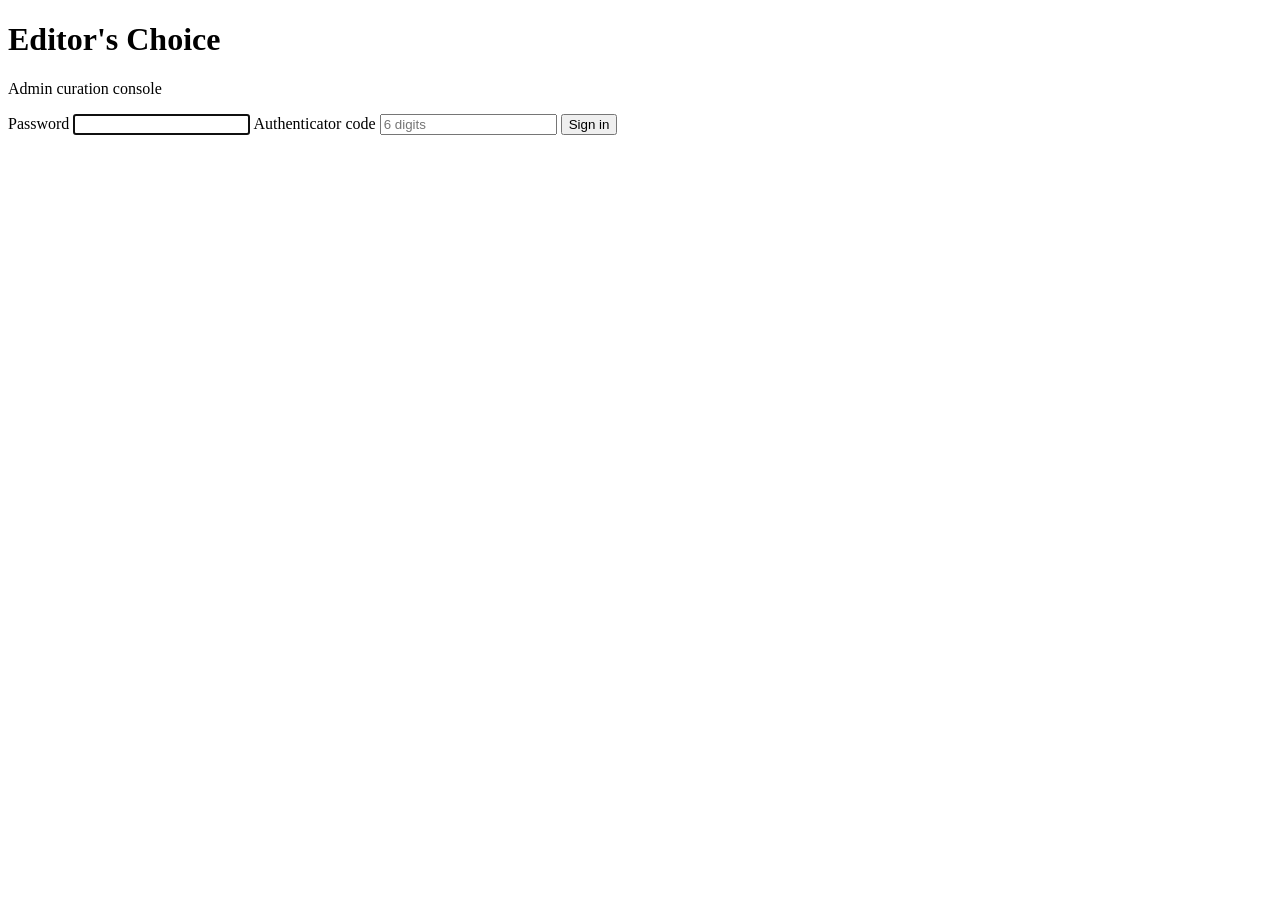
==== curator/login.html @ 3afc6744 "webapp: initialize simple UI frontend files" ====
<!DOCTYPE html>
<html lang="en">
<head>
  <meta charset="utf-8" />
  <meta name="viewport" content="width=device-width, initial-scale=1" />
  <meta name="robots" content="noindex, nofollow" />
  <title>Editor's Choice — Sign in</title>
  <link rel="stylesheet" href="/style.css" />
</head>
<body class="login-page">
  <main class="login-card">
    <h1>Editor's Choice</h1>
    <p class="login-sub">Admin curation console</p>

    <form id="login-form" autocomplete="off">
      <label for="password">Password</label>
      <input id="password" name="password" type="password" required autofocus />

      <label for="code">Authenticator code</label>
      <input id="code" name="code" type="text" inputmode="numeric" pattern="[0-9]*"
             maxlength="6" placeholder="6 digits" required />

      <button type="submit" id="login-btn">Sign in</button>
      <p id="login-error" class="login-error" role="alert" hidden></p>
    </form>
  </main>

  <script>
    const form = document.getElementById("login-form");
    const btn = document.getElementById("login-btn");
    const err = document.getElementById("login-error");

    form.addEventListener("submit", async (e) => {
      e.preventDefault();
      err.hidden = true;
      btn.disabled = true;
      btn.textContent = "Checking…";

      try {
        const res = await fetch("/login", {
          method: "POST",
          headers: { "Content-Type": "application/json" },
          body: JSON.stringify({
            password: document.getElementById("password").value,
            code: document.getElementById("code").value.trim(),
          }),
        });

        if (res.ok) {
          window.location.assign("/");
          return;
        }

        const data = await res.json().catch(() => ({}));
        err.textContent = data.error || "Wrong password or code.";
        err.hidden = false;
      } catch {
        err.textContent = "Network error. Try again.";
        err.hidden = false;
      } finally {
        btn.disabled = false;
        btn.textContent = "Sign in";
      }
    });
  </script>
</body>
</html>
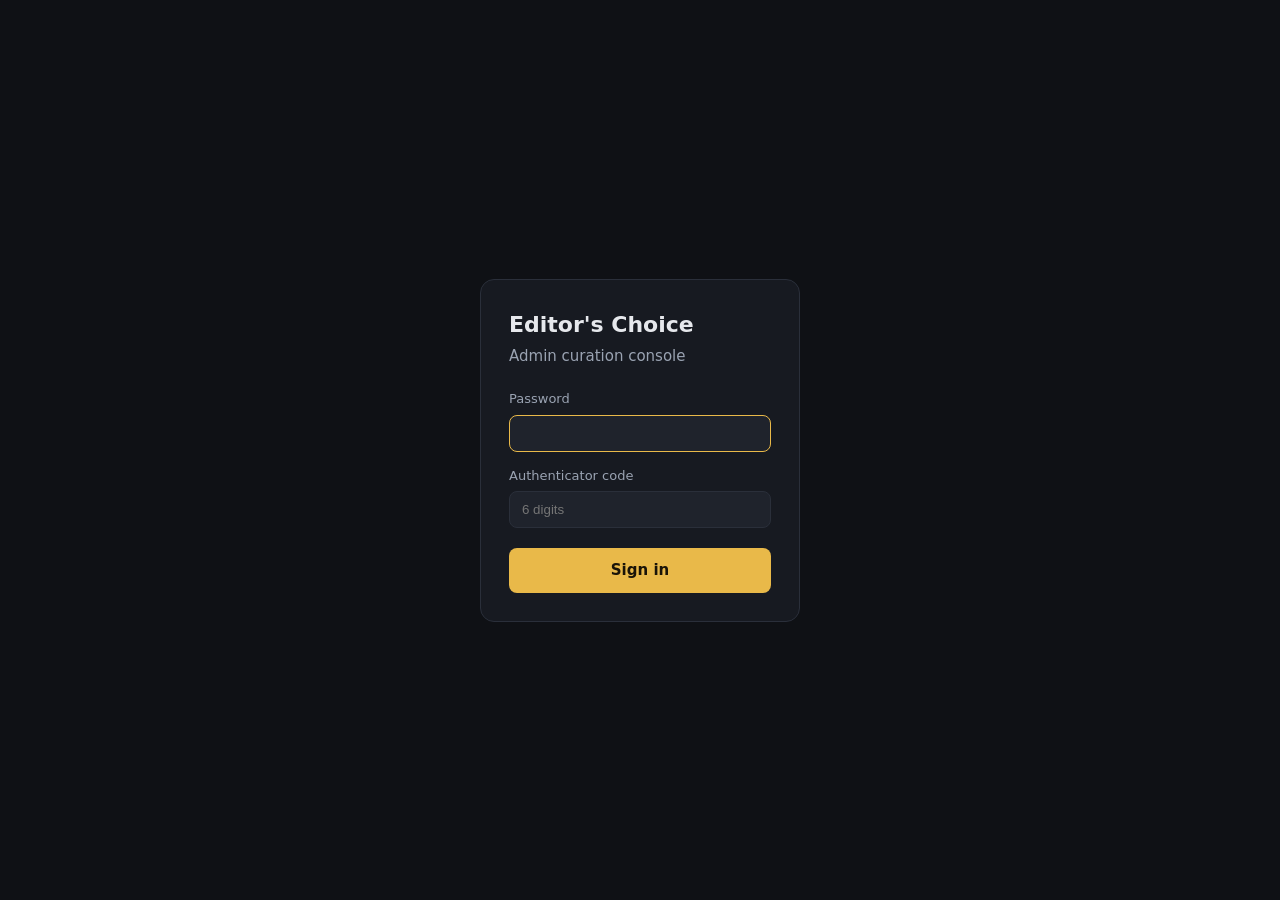
==== commit 2a660731: "webapp: setup TOTP via qrcodes on UI" ====
--- a/curator/login.html
+++ b/curator/login.html
@@ -5,7 +5,7 @@
   <meta name="viewport" content="width=device-width, initial-scale=1" />
   <meta name="robots" content="noindex, nofollow" />
   <title>Editor's Choice — Sign in</title>
-  <link rel="stylesheet" href="/style.css" />
+  <link rel="stylesheet" href="style.css" />
 </head>
 <body class="login-page">
   <main class="login-card">
@@ -16,42 +16,83 @@
       <label for="password">Password</label>
       <input id="password" name="password" type="password" required autofocus />
 
+      <div id="enroll-panel" hidden>
+        <p class="enroll-info">Scan this QR code with your authenticator app, then enter the 6-digit code below.</p>
+        <div id="qrcode"></div>
+        <p class="enroll-secret-label">Or enter this key manually:</p>
+        <code id="totp-secret" class="enroll-secret"></code>
+      </div>
+
       <label for="code">Authenticator code</label>
       <input id="code" name="code" type="text" inputmode="numeric" pattern="[0-9]*"
-             maxlength="6" placeholder="6 digits" required />
+             maxlength="6" placeholder="6 digits" />
 
       <button type="submit" id="login-btn">Sign in</button>
       <p id="login-error" class="login-error" role="alert" hidden></p>
     </form>
   </main>
 
+  <script src="qrcode.js"></script>
   <script>
     const form = document.getElementById("login-form");
     const btn = document.getElementById("login-btn");
     const err = document.getElementById("login-error");
+    const enrollPanel = document.getElementById("enroll-panel");
+    const qrContainer = document.getElementById("qrcode");
+    const secretDisplay = document.getElementById("totp-secret");
+    const pwInput = document.getElementById("password");
+    const codeInput = document.getElementById("code");
+
+    let isEnrolling = false;
 
     form.addEventListener("submit", async (e) => {
       e.preventDefault();
       err.hidden = true;
       btn.disabled = true;
-      btn.textContent = "Checking…";
+      btn.textContent = "Checking\u2026";
 
       try {
-        const res = await fetch("/login", {
+        const body = { password: pwInput.value };
+        if (codeInput.value.trim()) {
+          body.code = codeInput.value.trim();
+        }
+
+        const res = await fetch("login", {
           method: "POST",
           headers: { "Content-Type": "application/json" },
-          body: JSON.stringify({
-            password: document.getElementById("password").value,
-            code: document.getElementById("code").value.trim(),
-          }),
+          body: JSON.stringify(body),
         });
 
         if (res.ok) {
-          window.location.assign("/");
+          window.location.assign("./");
           return;
         }
 
         const data = await res.json().catch(() => ({}));
+
+        if (data.enroll) {
+          isEnrolling = true;
+          enrollPanel.hidden = false;
+          secretDisplay.textContent = data.secret;
+          codeInput.required = true;
+          codeInput.focus();
+
+          var qr = qrcode(0, "M");
+          qr.addData(data.otpauth_uri);
+          qr.make();
+          qrContainer.innerHTML = qr.createImgTag(6, 4);
+
+          btn.textContent = "Verify and sign in";
+          return;
+        }
+
+        if (isEnrolling) {
+          isEnrolling = false;
+          enrollPanel.hidden = true;
+          codeInput.required = false;
+          codeInput.value = "";
+        }
+
         err.textContent = data.error || "Wrong password or code.";
         err.hidden = false;
       } catch {
@@ -59,7 +100,7 @@
         err.hidden = false;
       } finally {
         btn.disabled = false;
-        btn.textContent = "Sign in";
+        btn.textContent = isEnrolling ? "Verify and sign in" : "Sign in";
       }
     });
   </script>
--- a/curator/style.css
+++ b/curator/style.css
@@ -0,0 +1,377 @@
+:root {
+  --bg: #0f1115;
+  --panel: #171a21;
+  --panel-2: #1f232c;
+  --border: #2a2f3a;
+  --text: #e6e8ec;
+  --muted: #9aa3b2;
+  --accent: #e9b949;
+  --accent-ink: #1a1408;
+  --user: #2b3340;
+  --danger: #e06b6b;
+}
+
+* {
+  box-sizing: border-box;
+}
+
+html,
+body {
+  margin: 0;
+  height: 100%;
+}
+
+body {
+  background: var(--bg);
+  color: var(--text);
+  font: 15px/1.5 system-ui, -apple-system, Segoe UI, Roboto, sans-serif;
+}
+
+button {
+  font: inherit;
+  cursor: pointer;
+}
+
+.ghost-btn {
+  background: transparent;
+  color: var(--muted);
+  border: 1px solid var(--border);
+  border-radius: 8px;
+  padding: 6px 12px;
+}
+
+.ghost-btn:hover {
+  color: var(--text);
+  border-color: var(--muted);
+}
+
+/* login */
+.login-page {
+  display: grid;
+  place-items: center;
+}
+
+.login-card {
+  width: 320px;
+  background: var(--panel);
+  border: 1px solid var(--border);
+  border-radius: 14px;
+  padding: 28px;
+}
+
+.login-card h1 {
+  margin: 0;
+  font-size: 22px;
+}
+
+.login-sub {
+  margin: 4px 0 22px;
+  color: var(--muted);
+}
+
+.login-card label {
+  display: block;
+  margin: 14px 0 6px;
+  font-size: 13px;
+  color: var(--muted);
+}
+
+.login-card input {
+  width: 100%;
+  padding: 10px 12px;
+  background: var(--panel-2);
+  border: 1px solid var(--border);
+  border-radius: 8px;
+  color: var(--text);
+}
+
+.login-card input:focus {
+  outline: none;
+  border-color: var(--accent);
+}
+
+#login-btn {
+  width: 100%;
+  margin-top: 20px;
+  padding: 11px;
+  background: var(--accent);
+  color: var(--accent-ink);
+  border: 0;
+  border-radius: 8px;
+  font-weight: 600;
+}
+
+#login-btn:disabled {
+  opacity: 0.6;
+  cursor: default;
+}
+
+.login-error {
+  margin: 14px 0 0;
+  color: var(--danger);
+  font-size: 13px;
+}
+
+/* app shell */
+.topbar {
+  display: flex;
+  align-items: center;
+  justify-content: space-between;
+  padding: 12px 18px;
+  border-bottom: 1px solid var(--border);
+  background: var(--panel);
+}
+
+.brand {
+  font-weight: 600;
+}
+
+.brand-tag {
+  color: var(--muted);
+  font-weight: 400;
+  font-size: 13px;
+  margin-left: 6px;
+}
+
+.topbar-actions {
+  display: flex;
+  gap: 8px;
+}
+
+.layout {
+  display: flex;
+  height: calc(100% - 53px);
+}
+
+.chat {
+  flex: 1;
+  display: flex;
+  flex-direction: column;
+  min-width: 0;
+}
+
+.messages {
+  flex: 1;
+  overflow-y: auto;
+  padding: 22px;
+  display: flex;
+  flex-direction: column;
+  gap: 14px;
+}
+
+.msg {
+  display: flex;
+  max-width: 760px;
+  width: 100%;
+  margin: 0 auto;
+}
+
+.msg-user {
+  justify-content: flex-end;
+}
+
+.bubble {
+  padding: 11px 14px;
+  border-radius: 12px;
+  white-space: pre-wrap;
+  word-wrap: break-word;
+}
+
+.msg-user .bubble {
+  background: var(--user);
+}
+
+.msg-agent {
+  flex-direction: column;
+}
+
+.msg-agent .bubble {
+  background: var(--panel);
+  border: 1px solid var(--border);
+}
+
+.bubble-error {
+  border-color: var(--danger) !important;
+  color: var(--danger);
+}
+
+.tools {
+  margin-top: 6px;
+  font-size: 12px;
+  color: var(--muted);
+}
+
+/* proposal card */
+.proposal {
+  max-width: 760px;
+  width: 100%;
+  margin: 0 auto;
+  background: var(--panel-2);
+  border: 1px solid var(--accent);
+  border-radius: 12px;
+  padding: 16px;
+}
+
+.proposal-head {
+  font-weight: 600;
+  color: var(--accent);
+  margin-bottom: 10px;
+}
+
+.proposal-events {
+  display: flex;
+  flex-direction: column;
+  gap: 8px;
+}
+
+.event-row {
+  background: var(--panel);
+  border: 1px solid var(--border);
+  border-radius: 8px;
+  padding: 10px 12px;
+}
+
+.event-title {
+  font-weight: 600;
+}
+
+.event-meta {
+  font-size: 13px;
+  color: var(--muted);
+  margin-top: 2px;
+}
+
+.proposal-note {
+  display: block;
+  margin: 12px 0 4px;
+  font-size: 13px;
+  color: var(--muted);
+}
+
+.note-input {
+  width: 100%;
+  margin-top: 6px;
+  padding: 8px 10px;
+  background: var(--panel);
+  border: 1px solid var(--border);
+  border-radius: 8px;
+  color: var(--text);
+}
+
+.proposal-actions {
+  display: flex;
+  gap: 8px;
+  margin-top: 14px;
+}
+
+.approve-btn {
+  background: var(--accent);
+  color: var(--accent-ink);
+  border: 0;
+  border-radius: 8px;
+  padding: 8px 16px;
+  font-weight: 600;
+}
+
+.proposal.settled {
+  opacity: 0.7;
+}
+
+.proposal-result {
+  margin-top: 10px;
+  font-size: 13px;
+  color: var(--muted);
+}
+
+button:disabled {
+  cursor: default;
+  opacity: 0.6;
+}
+
+/* composer */
+.composer {
+  display: flex;
+  gap: 10px;
+  align-items: flex-end;
+  padding: 14px 22px;
+  border-top: 1px solid var(--border);
+  background: var(--panel);
+}
+
+#ask-input {
+  flex: 1;
+  resize: none;
+  padding: 11px 14px;
+  background: var(--panel-2);
+  border: 1px solid var(--border);
+  border-radius: 10px;
+  color: var(--text);
+  font: inherit;
+  max-height: 160px;
+}
+
+#ask-input:focus {
+  outline: none;
+  border-color: var(--accent);
+}
+
+#ask-btn {
+  background: var(--accent);
+  color: var(--accent-ink);
+  border: 0;
+  border-radius: 10px;
+  padding: 11px 20px;
+  font-weight: 600;
+}
+
+/* featured panel */
+.featured {
+  width: 340px;
+  border-left: 1px solid var(--border);
+  background: var(--panel);
+  display: flex;
+  flex-direction: column;
+}
+
+.featured-head {
+  display: flex;
+  align-items: center;
+  justify-content: space-between;
+  padding: 14px 16px;
+  border-bottom: 1px solid var(--border);
+}
+
+.featured-head h2 {
+  margin: 0;
+  font-size: 16px;
+}
+
+.featured-list {
+  flex: 1;
+  overflow-y: auto;
+  padding: 12px 16px;
+  display: flex;
+  flex-direction: column;
+  gap: 10px;
+  color: var(--muted);
+}
+
+.featured-row {
+  display: flex;
+  align-items: flex-start;
+  justify-content: space-between;
+  gap: 10px;
+  background: var(--panel-2);
+  border: 1px solid var(--border);
+  border-radius: 8px;
+  padding: 10px 12px;
+  color: var(--text);
+}
+
+@media (max-width: 720px) {
+  .featured {
+    position: fixed;
+    inset: 53px 0 0 auto;
+    width: 100%;
+  }
+}
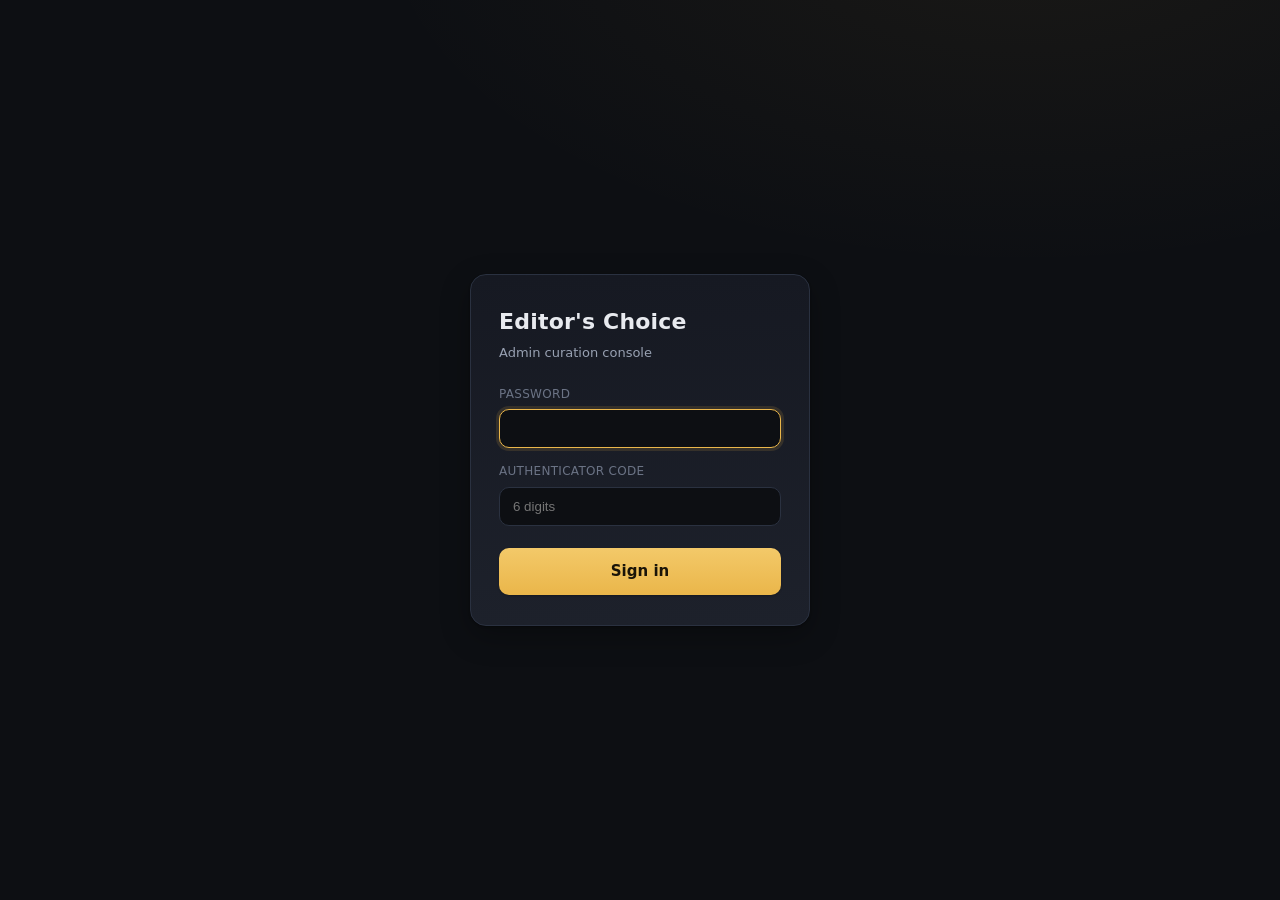
==== commit 5d125742: "webapp: load css & chat js only after login" ====
--- a/curator/login.html
+++ b/curator/login.html
@@ -5,7 +5,7 @@
   <meta name="viewport" content="width=device-width, initial-scale=1" />
   <meta name="robots" content="noindex, nofollow" />
   <title>Editor's Choice — Sign in</title>
-  <link rel="stylesheet" href="style.css" />
+  <link rel="stylesheet" href="login.css" />
 </head>
 <body class="login-page">
   <main class="login-card">
@@ -63,11 +63,6 @@
           body: JSON.stringify(body),
         });
 
-        if (res.ok) {
-          window.location.assign("./");
-          return;
-        }
-
         const data = await res.json().catch(() => ({}));
 
         if (data.enroll) {
@@ -83,6 +78,11 @@
           qrContainer.innerHTML = qr.createImgTag(6, 4);
 
           btn.textContent = "Verify and sign in";
+          return;
+        }
+
+        if (res.ok) {
+          window.location.assign("./");
           return;
         }
 
--- a/curator/login.css
+++ b/curator/login.css
@@ -0,0 +1,171 @@
+:root {
+  --bg: #0d0f13;
+  --panel: #161922;
+  --panel-2: #1d212b;
+  --border: #2a3140;
+  --text: #e8eaef;
+  --muted: #98a1b2;
+  --faint: #6b7385;
+  --accent: #eab64a;
+  --accent-2: #f3c969;
+  --accent-ink: #1a1408;
+  --accent-soft: rgba(234, 182, 74, 0.13);
+  --danger: #e8736f;
+  --radius-lg: 16px;
+  --shadow: 0 1px 2px rgba(0, 0, 0, 0.3), 0 10px 30px rgba(0, 0, 0, 0.28);
+  --shadow-sm: 0 1px 2px rgba(0, 0, 0, 0.25);
+}
+
+* {
+  box-sizing: border-box;
+}
+
+html,
+body {
+  margin: 0;
+  height: 100%;
+}
+
+body {
+  background:
+    radial-gradient(1100px 600px at 80% -10%, rgba(234, 182, 74, 0.06), transparent 60%),
+    var(--bg);
+  color: var(--text);
+  font: 15px/1.55 system-ui, -apple-system, "Segoe UI", Roboto, sans-serif;
+  -webkit-font-smoothing: antialiased;
+}
+
+button {
+  font: inherit;
+  cursor: pointer;
+  transition: filter 0.15s, transform 0.05s, opacity 0.15s;
+}
+
+button:active {
+  transform: translateY(1px);
+}
+
+button:disabled {
+  cursor: default;
+  opacity: 0.55;
+}
+
+.login-page {
+  display: grid;
+  place-items: center;
+  padding: 24px;
+}
+
+.login-card {
+  width: 340px;
+  max-width: 100%;
+  background: linear-gradient(180deg, var(--panel), var(--panel-2));
+  border: 1px solid var(--border);
+  border-radius: var(--radius-lg);
+  padding: 30px 28px;
+  box-shadow: var(--shadow);
+}
+
+.login-card h1 {
+  margin: 0;
+  font-size: 22px;
+  letter-spacing: 0.2px;
+}
+
+.login-sub {
+  margin: 4px 0 22px;
+  color: var(--muted);
+  font-size: 13px;
+}
+
+.login-card label {
+  display: block;
+  margin: 14px 0 6px;
+  font-size: 12px;
+  letter-spacing: 0.3px;
+  text-transform: uppercase;
+  color: var(--faint);
+}
+
+.login-card input {
+  width: 100%;
+  padding: 11px 13px;
+  background: var(--bg);
+  border: 1px solid var(--border);
+  border-radius: 10px;
+  color: var(--text);
+}
+
+.login-card input:focus {
+  outline: none;
+  border-color: var(--accent);
+  box-shadow: 0 0 0 3px var(--accent-soft);
+}
+
+#login-btn {
+  width: 100%;
+  margin-top: 22px;
+  padding: 12px;
+  background: linear-gradient(180deg, var(--accent-2), var(--accent));
+  color: var(--accent-ink);
+  border: 0;
+  border-radius: 10px;
+  font-weight: 650;
+  box-shadow: var(--shadow-sm);
+}
+
+#login-btn:hover:not(:disabled) {
+  filter: brightness(1.05);
+}
+
+.login-error {
+  margin: 14px 0 0;
+  color: var(--danger);
+  font-size: 13px;
+}
+
+#enroll-panel {
+  margin-top: 18px;
+  padding-top: 18px;
+  border-top: 1px solid var(--border);
+  text-align: center;
+}
+
+.enroll-info {
+  margin: 0 0 14px;
+  font-size: 13px;
+  color: var(--muted);
+}
+
+#qrcode {
+  display: flex;
+  justify-content: center;
+  margin: 0 0 14px;
+}
+
+#qrcode img {
+  display: block;
+  border-radius: 10px;
+  padding: 8px;
+  background: #fff;
+  box-shadow: var(--shadow-sm);
+}
+
+.enroll-secret-label {
+  margin: 0 0 6px;
+  font-size: 12px;
+  color: var(--faint);
+}
+
+.enroll-secret {
+  display: block;
+  padding: 9px 11px;
+  background: var(--bg);
+  border: 1px solid var(--border);
+  border-radius: 8px;
+  font-family: ui-monospace, "SF Mono", Menlo, Consolas, monospace;
+  font-size: 13px;
+  letter-spacing: 1px;
+  color: var(--accent-2);
+  word-break: break-all;
+}
